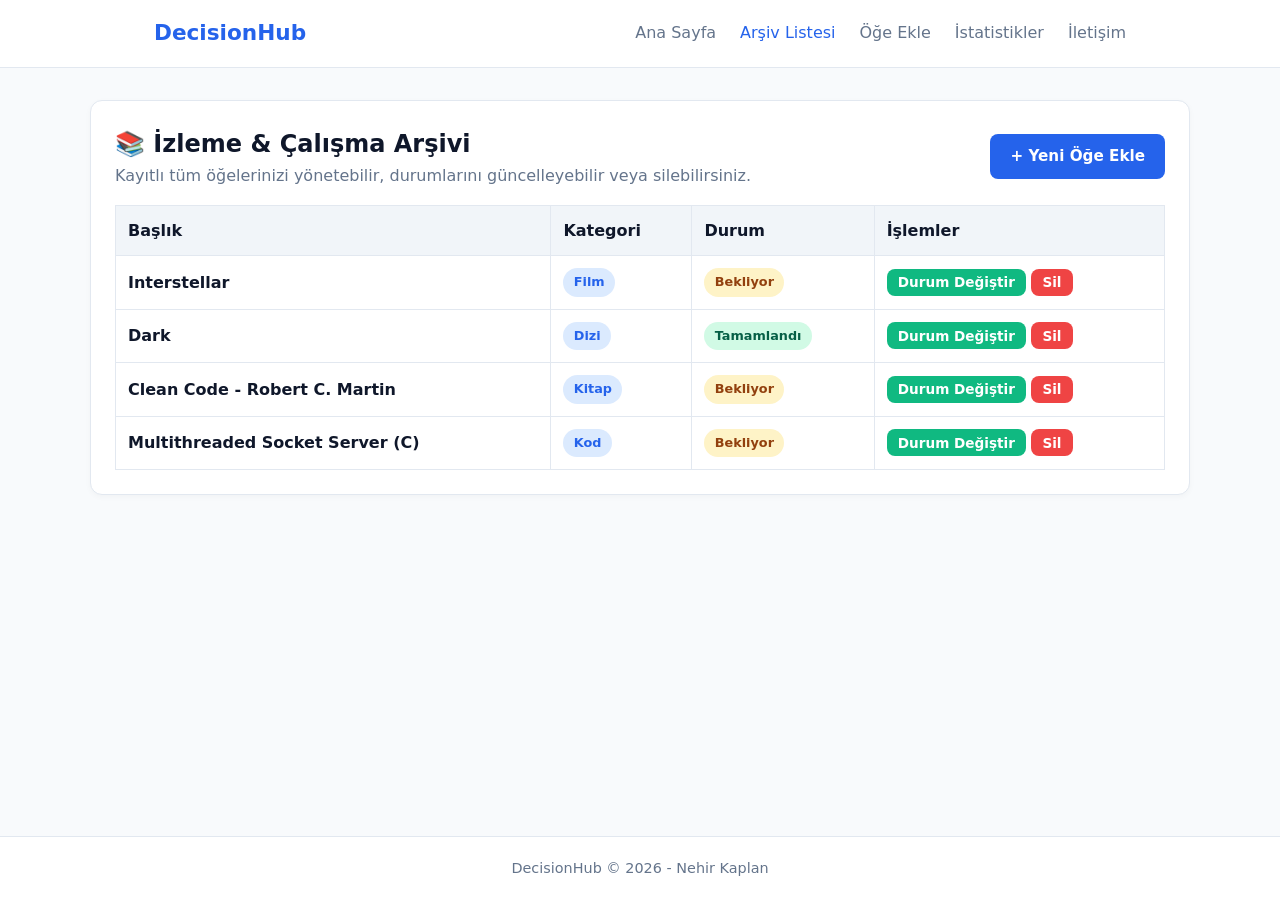
==== archive.html @ 2cda6b80 "Hafta 3: 5 sayfali yapi, harici CSS, Flexbox, Grid ve mobil uyumluluk eklendi" ====
<!DOCTYPE html>
<html lang="tr">
<head>
  <meta charset="UTF-8">
  <meta name="viewport" content="width=device-width, initial-scale=1.0">
  <title>DecisionHub | Arşiv Listesi</title>
  <link rel="stylesheet" href="style.css">
</head>
<body>
  <header>
    <nav>
      <a href="index.html" class="logo">DecisionHub</a>
      <ul class="nav-links">
        <li><a href="index.html">Ana Sayfa</a></li>
        <li><a href="archive.html" class="active">Arşiv Listesi</a></li>
        <li><a href="add.html">Öğe Ekle</a></li>
        <li><a href="stats.html">İstatistikler</a></li>
        <li><a href="contact.html">İletişim</a></li>
      </ul>
    </nav>
  </header>

  <main>
    <div class="card">
      <div style="display: flex; justify-content: space-between; align-items: center; flex-wrap: wrap; gap: 1rem;">
        <div>
          <h2>📚 İzleme & Çalışma Arşivi</h2>
          <p style="color: var(--text-muted);">Kayıtlı tüm öğelerinizi yönetebilir, durumlarını güncelleyebilir veya silebilirsiniz.</p>
        </div>
        <a href="add.html" class="btn">+ Yeni Öğe Ekle</a>
      </div>

      <div class="table-wrapper">
        <table>
          <thead>
            <tr>
              <th>Başlık</th>
              <th>Kategori</th>
              <th>Durum</th>
              <th>İşlemler</th>
            </tr>
          </thead>
          <tbody id="archiveTableBody">
            <!-- JS ile doldurulacak -->
          </tbody>
        </table>
      </div>
    </div>
  </main>

  <footer>DecisionHub &copy; 2026 - Nehir Kaplan</footer>
  <script src="script.js"></script>
</body>
</html>
---- style.css ----
:root {
  --primary: #2563eb;
  --primary-hover: #1d4ed8;
  --bg: #f8fafc;
  --card-bg: #ffffff;
  --text: #0f172a;
  --text-muted: #64748b;
  --border: #e2e8f0;
  --success: #10b981;
  --warning: #f59e0b;
  --danger: #ef4444;
}

* {
  box-sizing: border-box;
  margin: 0;
  padding: 0;
  font-family: 'Segoe UI', system-ui, sans-serif;
}

body {
  background-color: var(--bg);
  color: var(--text);
  line-height: 1.6;
  display: flex;
  flex-direction: column;
  min-height: 100vh;
}

/* Header & Flexbox Navbar */
header {
  background: var(--card-bg);
  border-bottom: 1px solid var(--border);
  position: sticky;
  top: 0;
  z-index: 100;
}

nav {
  max-width: 1100px;
  margin: 0 auto;
  padding: 1rem 5%;
  display: flex;
  justify-content: space-between;
  align-items: center;
}

.logo {
  font-size: 1.35rem;
  font-weight: 700;
  color: var(--primary);
  text-decoration: none;
}

.nav-links {
  display: flex;
  gap: 1.5rem;
  list-style: none;
}

.nav-links a {
  text-decoration: none;
  color: var(--text-muted);
  font-weight: 500;
  transition: color 0.2s;
}

.nav-links a:hover, .nav-links a.active {
  color: var(--primary);
}

/* Main Container */
main {
  max-width: 1100px;
  width: 90%;
  margin: 2rem auto;
  flex: 1;
}

/* CSS Grid Yapıları */
.grid-2 {
  display: grid;
  grid-template-columns: repeat(2, 1fr);
  gap: 1.5rem;
}

.grid-3 {
  display: grid;
  grid-template-columns: repeat(3, 1fr);
  gap: 1.5rem;
}

/* Kartlar & Butonlar */
.card {
  background: var(--card-bg);
  border: 1px solid var(--border);
  border-radius: 12px;
  padding: 1.5rem;
  margin-bottom: 1.5rem;
  box-shadow: 0 2px 6px rgba(0, 0, 0, 0.03);
}

.btn {
  display: inline-block;
  background: var(--primary);
  color: #fff;
  padding: 0.65rem 1.25rem;
  border: none;
  border-radius: 8px;
  font-size: 0.95rem;
  font-weight: 600;
  cursor: pointer;
  text-decoration: none;
  transition: background 0.2s;
}

.btn:hover { background: var(--primary-hover); }
.btn-success { background: var(--success); }
.btn-danger { background: var(--danger); }
.btn-sm { padding: 0.35rem 0.7rem; font-size: 0.85rem; }

/* Form Elemanları */
.form-group { margin-bottom: 1rem; }
label { display: block; font-weight: 600; margin-bottom: 0.35rem; }

input, select, textarea {
  width: 100%;
  padding: 0.65rem;
  border: 1px solid var(--border);
  border-radius: 8px;
  font-size: 0.95rem;
}

.error-msg {
  color: var(--danger);
  font-size: 0.85rem;
  margin-top: 0.3rem;
  display: none;
}

/* Semantik Tablo */
.table-wrapper { overflow-x: auto; }
table {
  width: 100%;
  border-collapse: collapse;
  margin-top: 1rem;
}

th, td {
  border: 1px solid var(--border);
  padding: 0.75rem;
  text-align: left;
}

th { background: #f1f5f9; }

.badge {
  display: inline-block;
  padding: 0.25rem 0.65rem;
  border-radius: 999px;
  font-size: 0.8rem;
  font-weight: 600;
  background: #dbeafe;
  color: var(--primary);
}

.badge-done { background: #d1fae5; color: #065f46; }
.badge-pending { background: #fef3c7; color: #92400e; }

/* Footer */
footer {
  background: var(--card-bg);
  border-top: 1px solid var(--border);
  text-align: center;
  padding: 1.25rem;
  color: var(--text-muted);
  font-size: 0.9rem;
  margin-top: auto;
}

/* Mobil Uyumluluk (@media Sorguları) */
@media (max-width: 768px) {
  nav {
    flex-direction: column;
    gap: 0.85rem;
  }

  .nav-links {
    flex-wrap: wrap;
    justify-content: center;
    gap: 1rem;
  }

  .grid-2, .grid-3 {
    grid-template-columns: 1fr;
  }
}
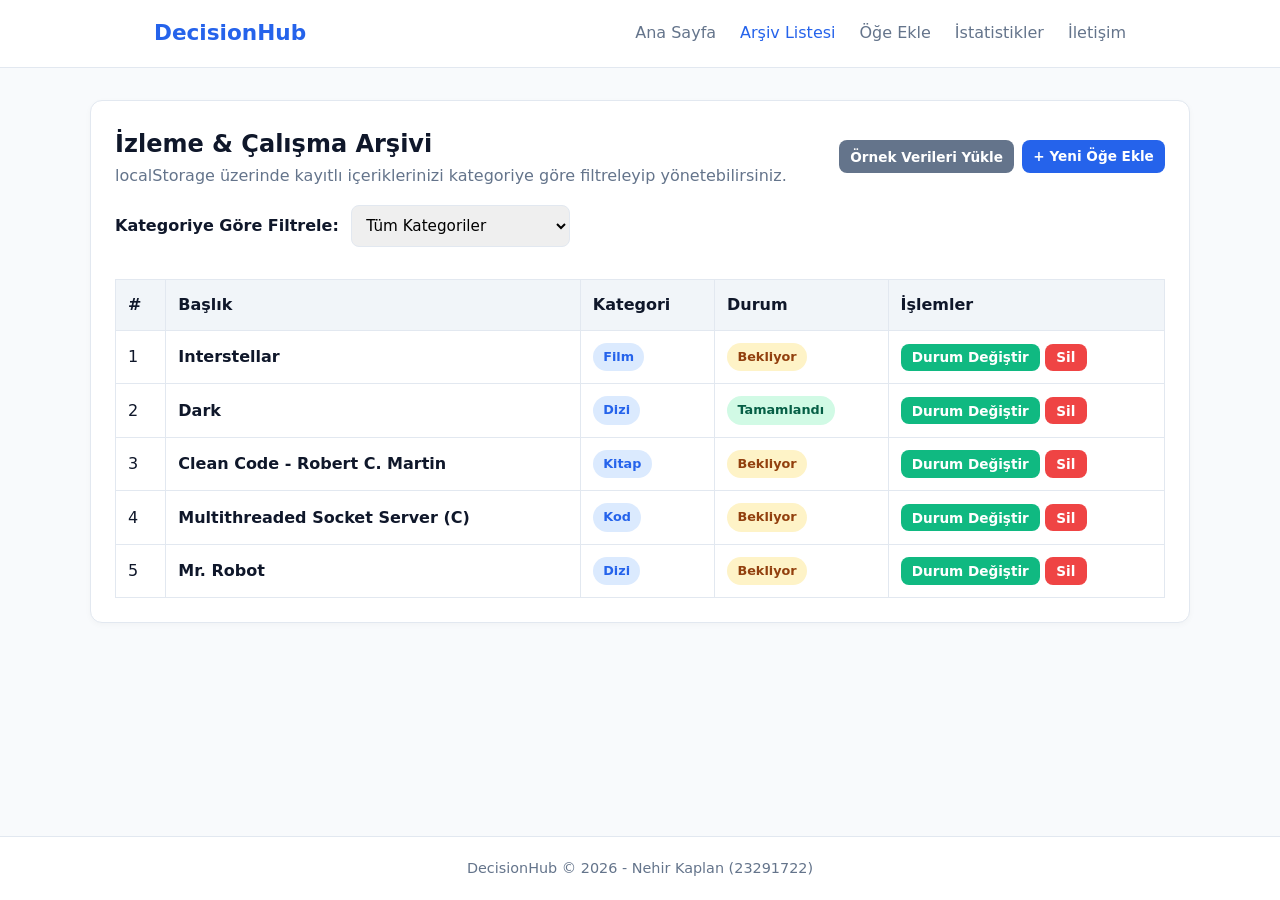
==== commit 44a5c588: "Hafta 4: Arşiv tablosu, kategori filtresi ve localStorage okuma eklendi" ====
--- a/archive.html
+++ b/archive.html
@@ -22,18 +22,34 @@
 
   <main>
     <div class="card">
-      <div style="display: flex; justify-content: space-between; align-items: center; flex-wrap: wrap; gap: 1rem;">
+      <div style="display: flex; justify-content: space-between; align-items: center; flex-wrap: wrap; gap: 1rem; margin-bottom: 1rem;">
         <div>
-          <h2>📚 İzleme & Çalışma Arşivi</h2>
-          <p style="color: var(--text-muted);">Kayıtlı tüm öğelerinizi yönetebilir, durumlarını güncelleyebilir veya silebilirsiniz.</p>
+          <h2> İzleme & Çalışma Arşivi</h2>
+          <p style="color: var(--text-muted);">localStorage üzerinde kayıtlı içeriklerinizi kategoriye göre filtreleyip yönetebilirsiniz.</p>
         </div>
-        <a href="add.html" class="btn">+ Yeni Öğe Ekle</a>
+        <div style="display: flex; gap: 0.5rem;">
+          <button class="btn btn-sm" style="background: #64748b;" onclick="resetSampleData()">Örnek Verileri Yükle</button>
+          <a href="add.html" class="btn btn-sm">+ Yeni Öğe Ekle</a>
+        </div>
+      </div>
+
+      <!-- Kategori Filtreleme Barı -->
+      <div style="display: flex; gap: 0.75rem; align-items: center; margin-bottom: 1rem; flex-wrap: wrap;">
+        <label for="archiveCategoryFilter" style="margin-bottom: 0;">Kategoriye Göre Filtrele:</label>
+        <select id="archiveCategoryFilter" onchange="renderArchiveTable()" style="width: auto; min-width: 180px;">
+          <option value="ALL">Tüm Kategoriler</option>
+          <option value="Film">Film</option>
+          <option value="Dizi">Dizi</option>
+          <option value="Kitap">Kitap</option>
+          <option value="Kod">Kod Parçacığı / Çalışma</option>
+        </select>
       </div>
 
       <div class="table-wrapper">
         <table>
           <thead>
             <tr>
+              <th>#</th>
               <th>Başlık</th>
               <th>Kategori</th>
               <th>Durum</th>
@@ -41,14 +57,14 @@
             </tr>
           </thead>
           <tbody id="archiveTableBody">
-            <!-- JS ile doldurulacak -->
+            <!-- JS ile localStorage'dan okunup doldurulacak -->
           </tbody>
         </table>
       </div>
     </div>
   </main>
 
-  <footer>DecisionHub &copy; 2026 - Nehir Kaplan</footer>
+  <footer>DecisionHub &copy; 2026 - Nehir Kaplan (23291722)</footer>
   <script src="script.js"></script>
 </body>
 </html>
